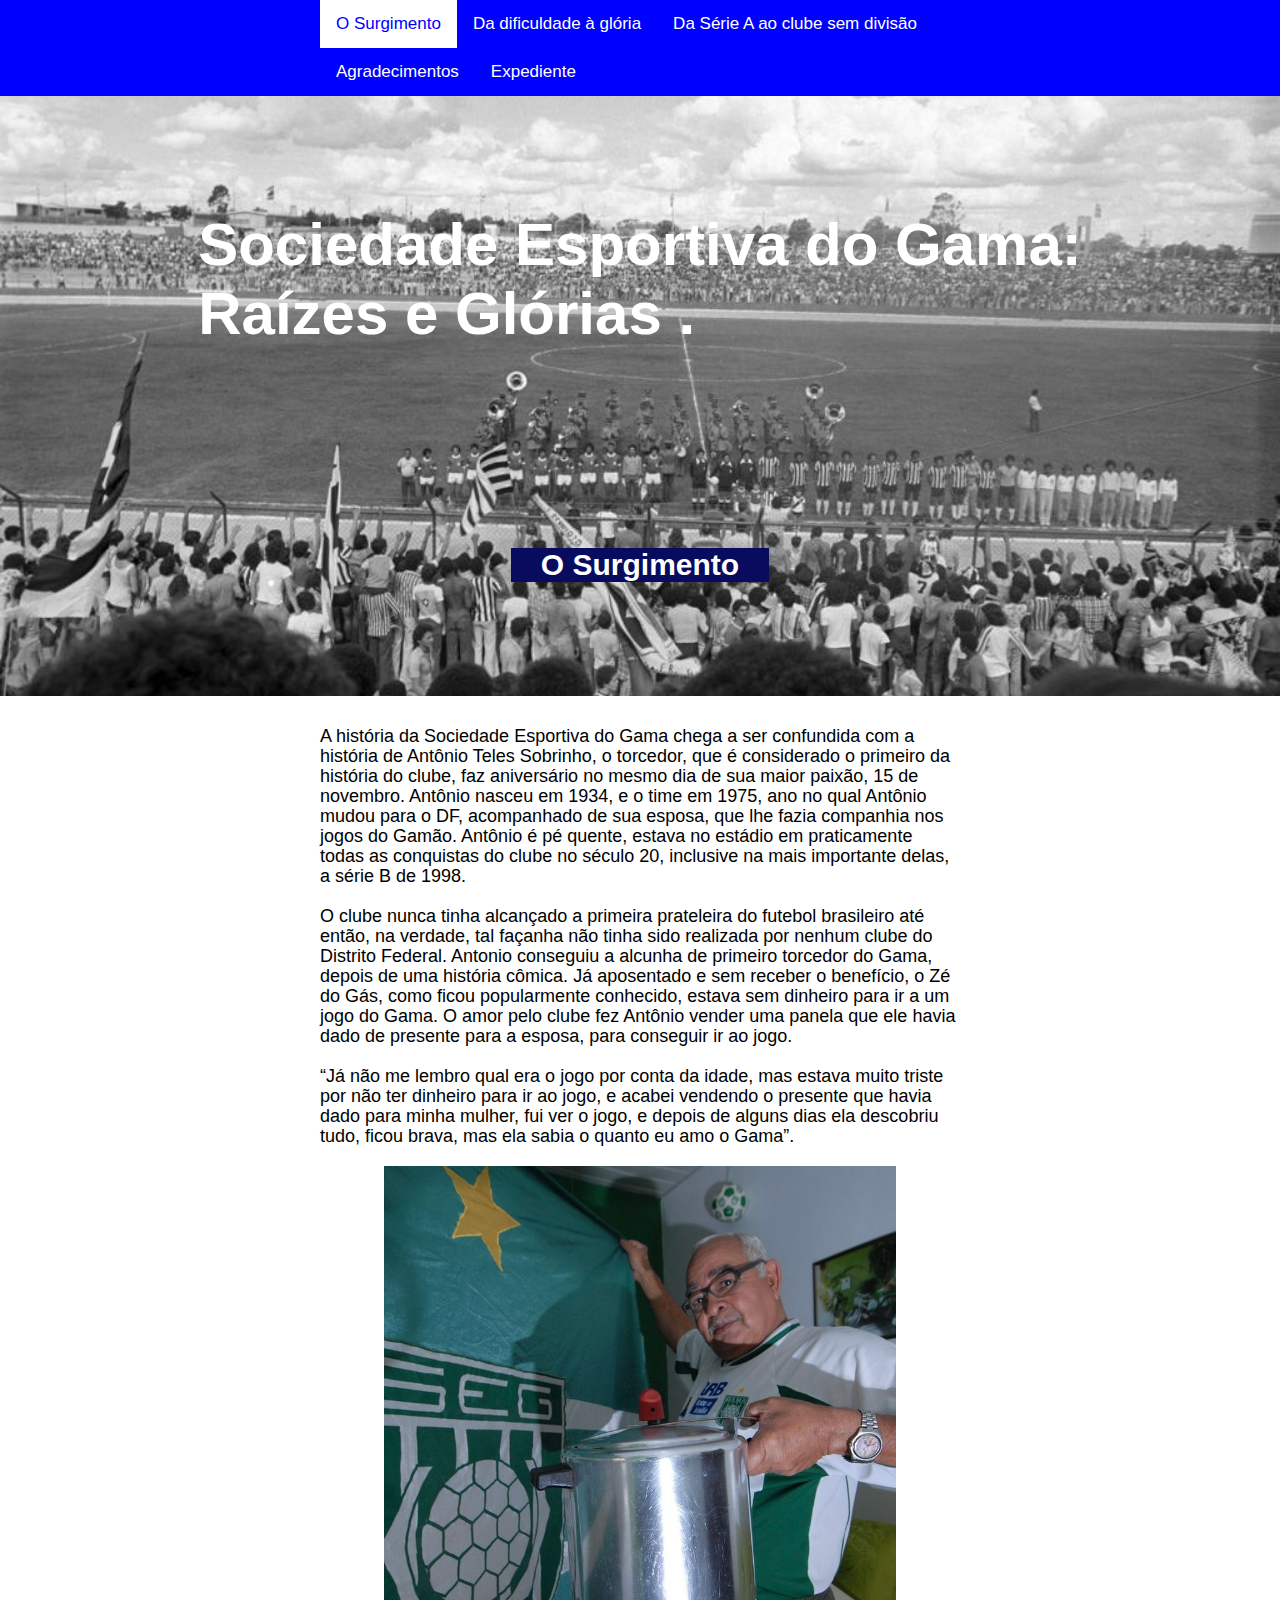
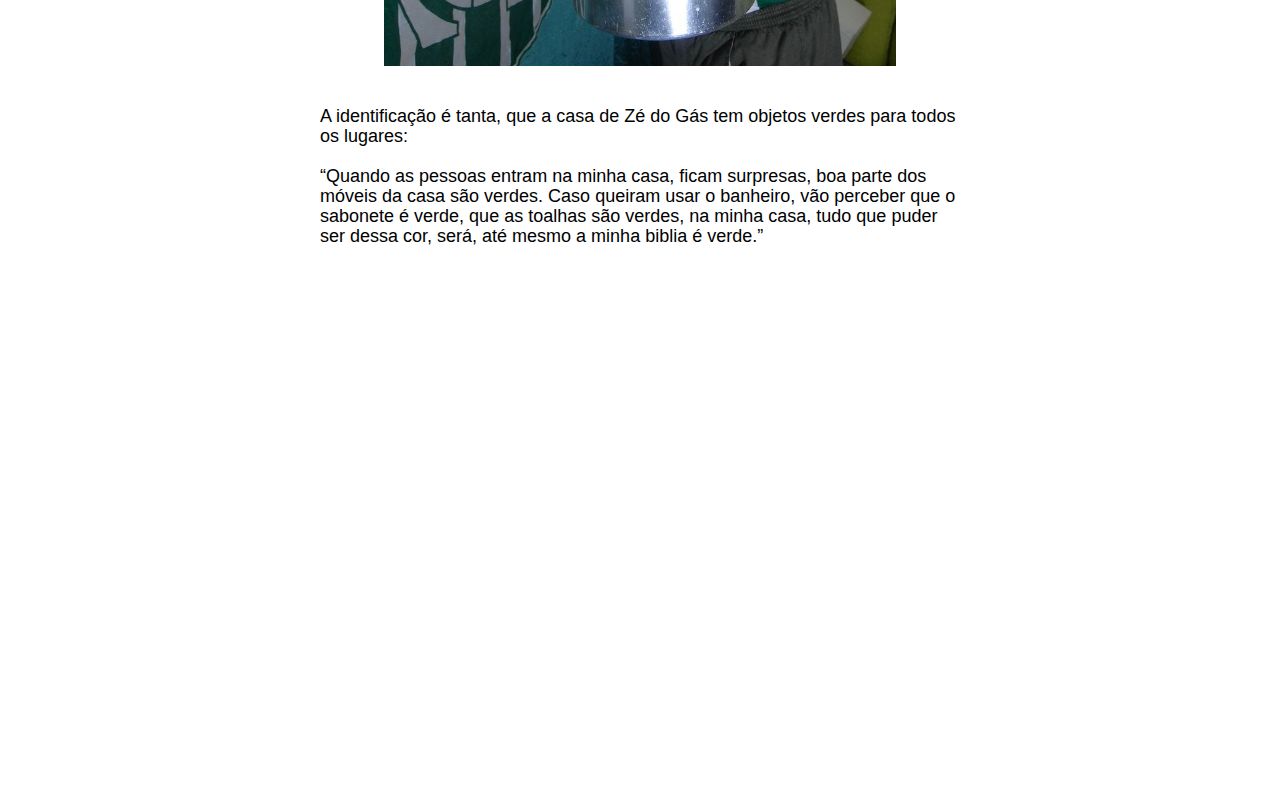
==== index.html @ 8f457e8c "teste1" ====
<!DOCTYPE html>
<html lang="en">

    <head>
        <meta charset="UTF-8">
        <meta name="viewport" content="width=device-widht, initial-scale=1.0">
        <link rel="stylesheet" href="styles.css">
        <title>O Surgimento - Sociedade esportiva do Gama: Raízes e Glórias</title>
    </head>

    <body>
        <header class="topnav">
            <div class="centernav">
                <a href="index.html" class="active">O Surgimento</a>
                <a href="#">Da dificuldade à glória</a>
                <a href="#">Da Série A ao clube sem divisão</a>
                <a href="#">Agradecimentos</a>
                <a href="#">Expediente</a>
            </div>
        </header>
        <div class="bg">
            <div class="bg-titulo">
                <h1 class="bg-texto">
                    Sociedade Esportiva do Gama:<br>Raízes e Glórias
                    <span>.</span>
                </h1>
            </div>
            <div class="bg-subtitulo">
                    <h5 class="bg-subtitulo-texto">
                        O Surgimento
                    </h5>
            </div>
        </div>
        <div class="texto1">
            <p>
                A história da Sociedade Esportiva do Gama chega a ser confundida com a história de Antônio Teles Sobrinho, o torcedor, que é considerado o primeiro da história do clube, faz aniversário no mesmo dia de sua maior paixão, 15 de novembro.
Antônio nasceu em 1934, e o time em 1975, ano no qual Antônio mudou para o DF, acompanhado de sua esposa, que lhe fazia companhia nos jogos do Gamão. Antônio é pé quente, estava no estádio em praticamente todas as conquistas do clube no século 20, inclusive na mais importante delas, a série B de 1998.
            </p>
            <div class="espaco"></div>
            <p>
                O clube nunca tinha alcançado a primeira prateleira do futebol brasileiro até então, na verdade, tal façanha não tinha sido realizada por nenhum clube do Distrito Federal. 
Antonio conseguiu a alcunha de primeiro torcedor do Gama, depois de uma história cômica. Já aposentado e sem receber o benefício, o Zé do Gás, como ficou popularmente conhecido, estava sem dinheiro para ir a um jogo do Gama. O amor pelo clube fez Antônio vender uma panela que ele havia dado de presente para a esposa, para conseguir ir ao jogo.
            </p>
            <div class="espaco"></div>
            <p class="citacao">
                “Já não me lembro qual era o jogo por conta da idade, mas estava muito triste por não ter dinheiro para ir ao jogo, e acabei vendendo o presente que havia dado para minha mulher, fui ver o jogo, e depois de alguns dias ela descobriu tudo, ficou brava, mas ela sabia o quanto eu amo o Gama”.
            </p>
        </div>
        <div class="espaco"></div>
        <div class="bg-imagem-panela"></div>
        <div class="espaco"></div>
        <div class="espaco"></div>
        <div class="texto2">
            <p>
                A identificação é tanta, que a casa de Zé do Gás tem objetos verdes para todos os lugares: 
            </p>
            <div class="espaco"></div>
            <p>
                “Quando as pessoas entram na minha casa, ficam surpresas, boa parte dos móveis da casa são verdes. Caso queiram usar o banheiro, vão perceber que o sabonete é verde, que as toalhas são verdes, na minha casa, tudo que puder ser dessa cor, será, até mesmo a minha biblia é verde.”
            </p>
        </div>
        <div class="espaco"></div>
        <div class="bg-imagem-biblia"></div>
        <div class="espaco"></div>
        <div class="espaco"></div>
    </body>


</html>
---- styles.css ----
*{
    margin: 0px;
    padding: 0px;
}

body{
    font-family: Arial, Helvetica, sans-serif;
}

.topnav{
    width: 100%;
    min-height: 40px;
    overflow: hidden;
    background-color: blue;
}

.centernav{
    width: 50%;
    margin-right: auto;
    margin-left: auto;
    border-bottom-color: white;
}

.topnav a{
    float: left;
    color: white;
    text-align: center;
    padding: 14px 16px;
    text-decoration: none;
    font-size: 17px;
}

.topnav a.active {
    background-color: white;
    color: blue;
}

.bg{
    display: flex;
    flex-direction: column;
    height: 600px;
    background-image: url(img/jogo\ botafogo\ x\ gama.jpeg);
    background-repeat: no-repeat;
    background-size: cover;
    background-position: center;
    position: relative;
    align-items: center;
    justify-content: center;
    transform-origin: center;
    max-width: 100%;
    overflow-x: hidden;
}

.bg-titulo{
    width: auto;
    margin-left: auto;
    margin-right: auto;
    height: auto;
}

.bg-texto{
    font-size: 60px;
    color: white;
    font-family: Arial,Helvetica,sans-serif;
}

.bg-subtitulo{
    width: auto;
    height: auto;
    margin-left: auto;
    margin-right: auto;
    background-color: rgb(9, 11, 95);
    margin-top: 200px;
}

.bg-subtitulo-texto{
    padding: 0px 30px 0px 30px;
    font-size: 30px;
    color: white;
    font-family: Arial, Helvetica, sans-serif;
}

.texto1{
    width: 50%;
    margin-top: 30px;
    margin-left: auto;
    margin-right: auto;
    height: auto;
    font-family: Arial, Helvetica, sans-serif;
    font-size: 18px;
    line-height: 20px;
}

p{
    display: block;
    margin-inline-start: 0px;
    margin-inline-end: 0px;
}

.espaco{
    width: 100%;
    height: 20px;
}

.bg-imagem-panela{
    display: flex;
    width: 40%;
    margin-left: auto;
    margin-right: auto;
    height: 500px;
    background-image: url(img/ze\ do\ gas\ panela.PNG);
    background-repeat: no-repeat;
    background-size: cover;
    background-position: center;
    position: relative;
    align-items: center;
    justify-content: center;
    transform-origin: center;
}

.texto2{
    width: 50%;
    margin-top: 0;
    margin-left: auto;
    margin-right: auto;
    height: auto;
    font-family: Arial, Helvetica, sans-serif;
    font-size: 18px;
    line-height: 20px;
}

.bg-imagem-biblia{
    display: flex;
    width: 40%;
    margin-left: auto;
    margin-right: auto;
    height: 500px;
    background-image: url(img/biblia-ze-do-gas.png);
    background-repeat: no-repeat;
    background-size: cover;
    background-position: center;
    position: relative;
    align-items: center;
    justify-content: center;
    transform-origin: center;
}
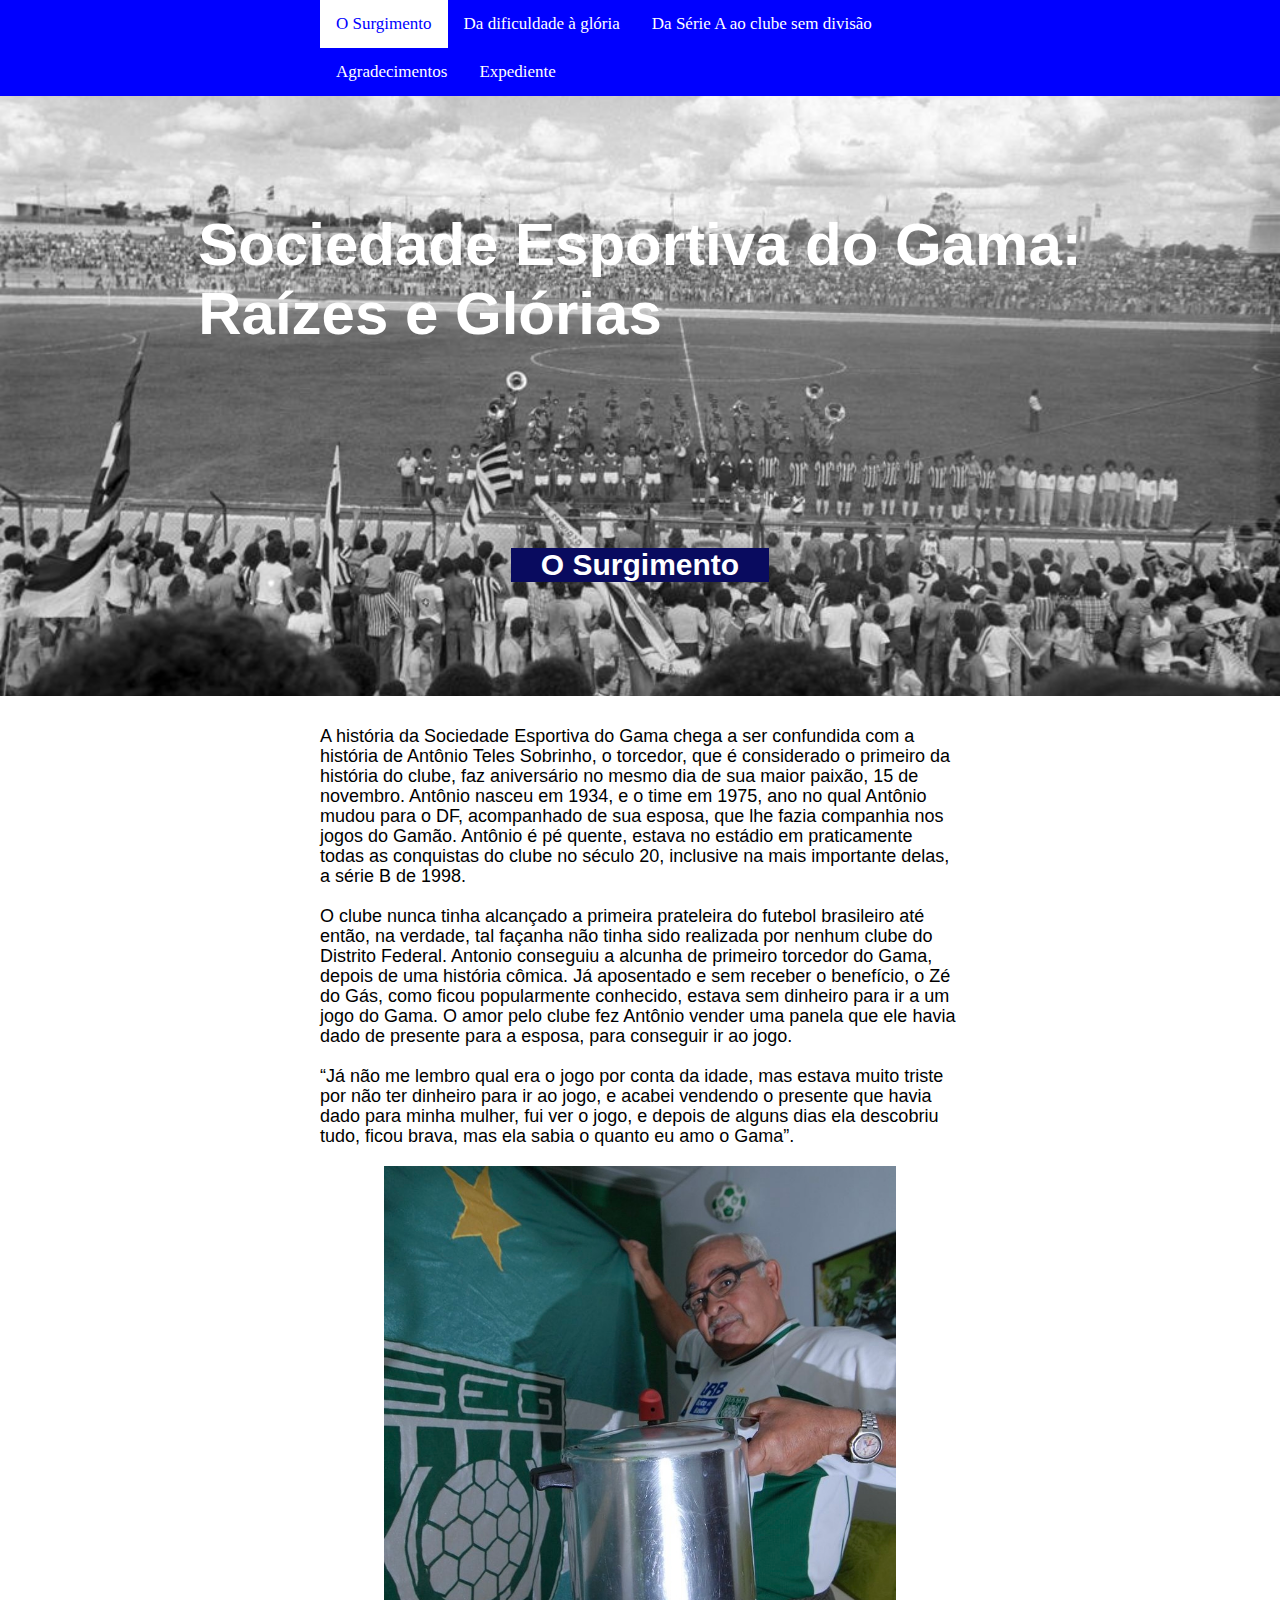
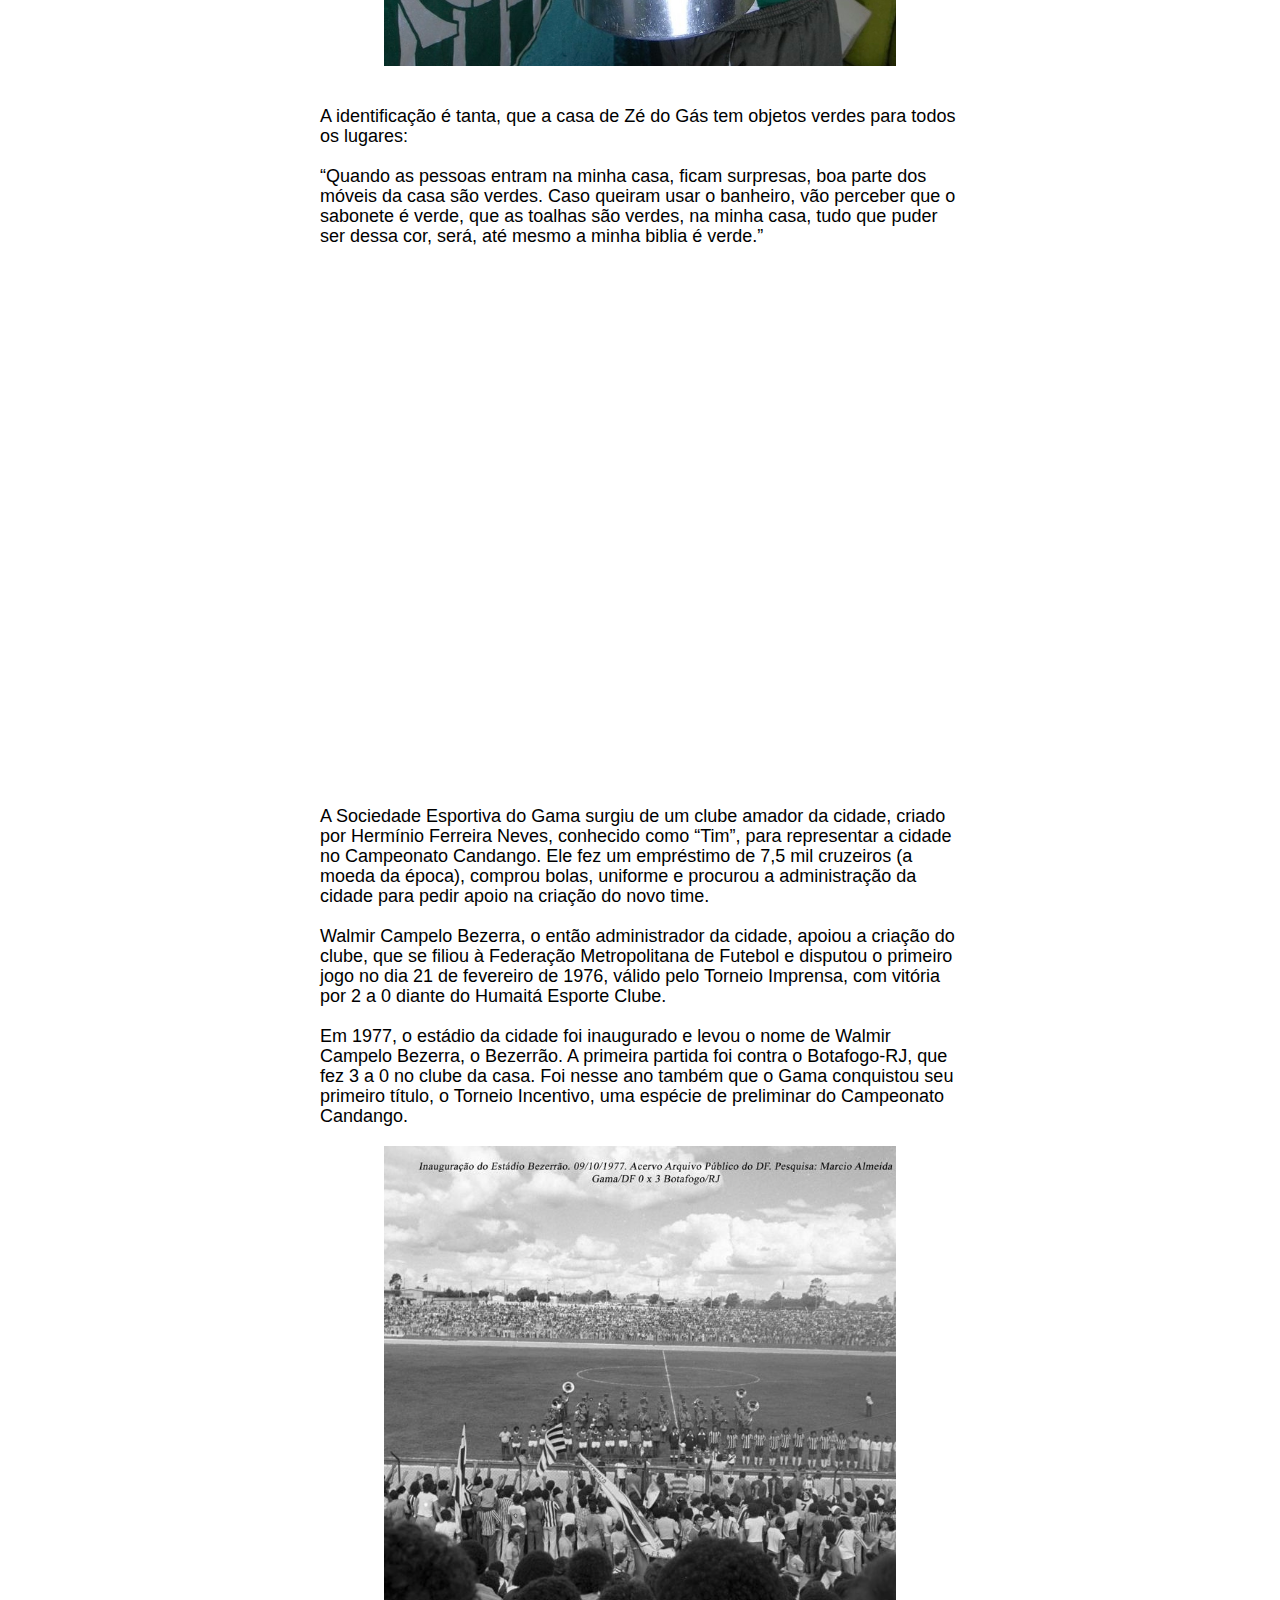
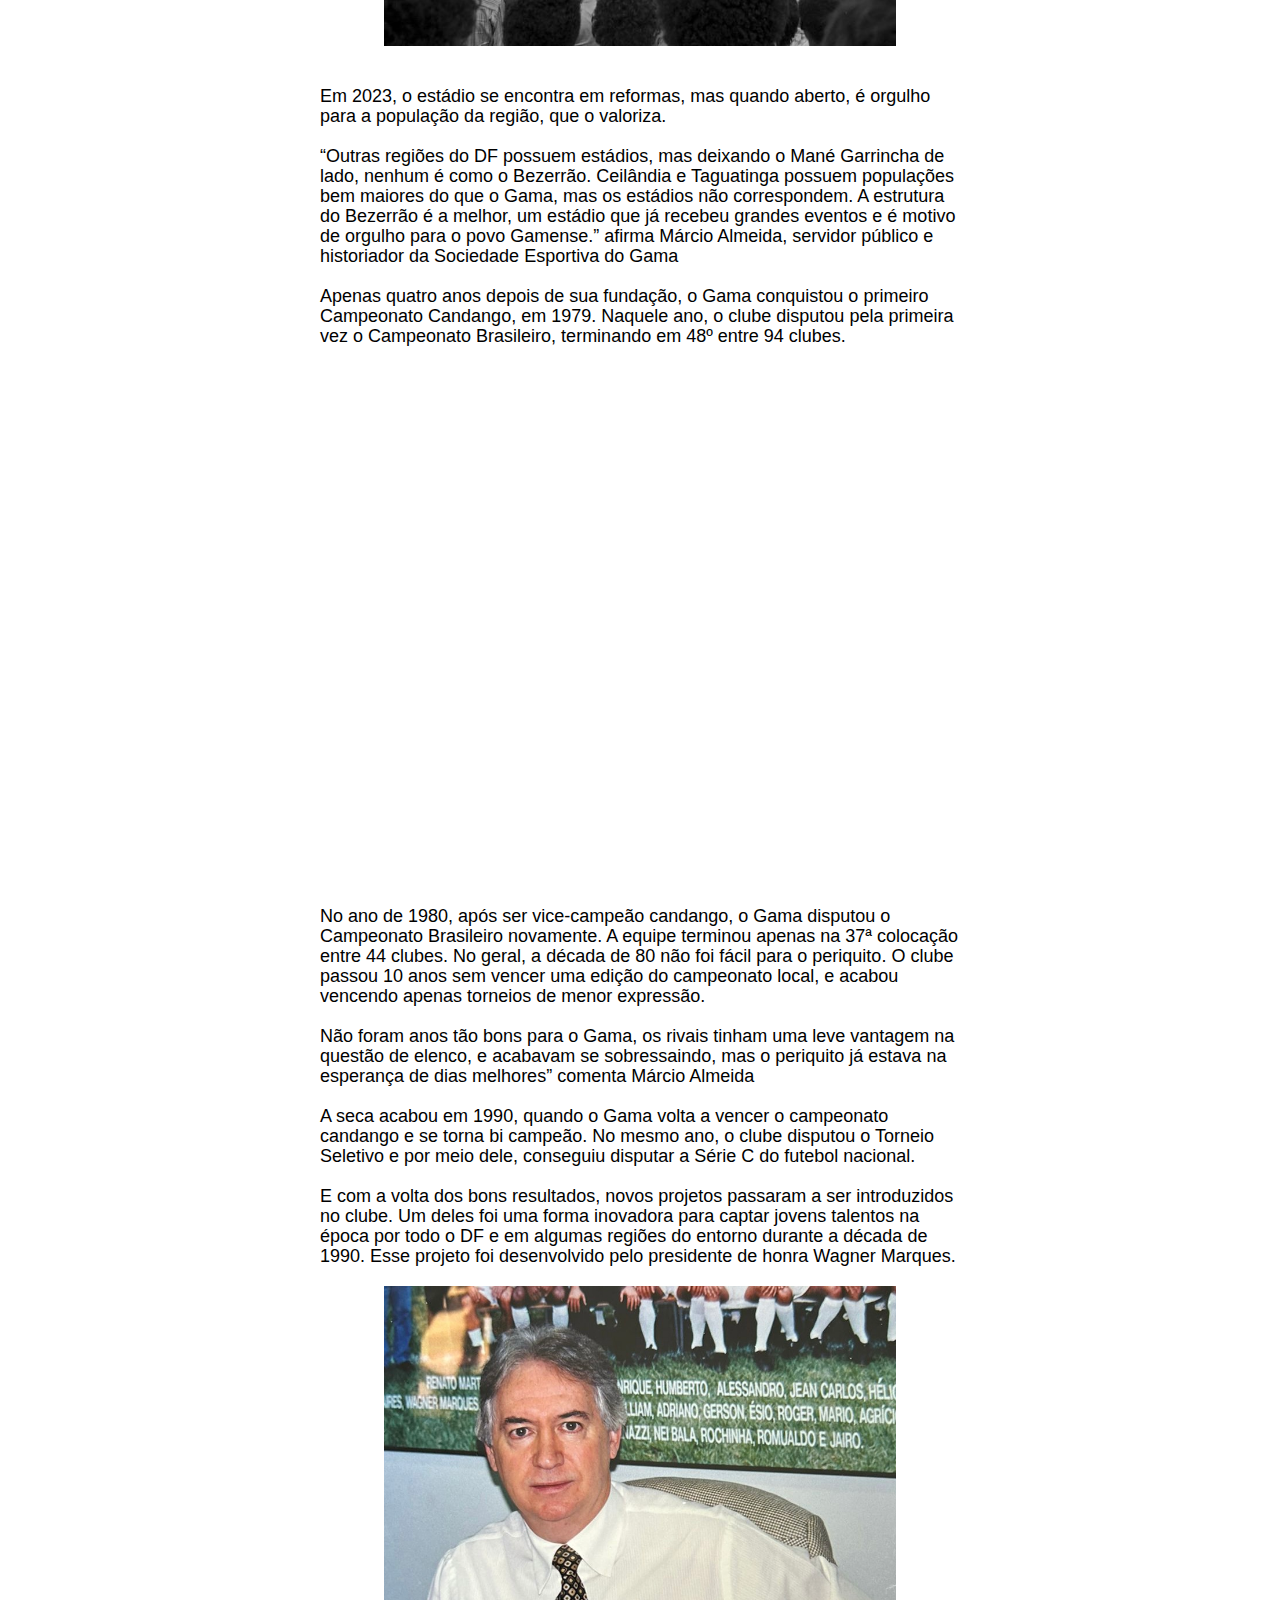
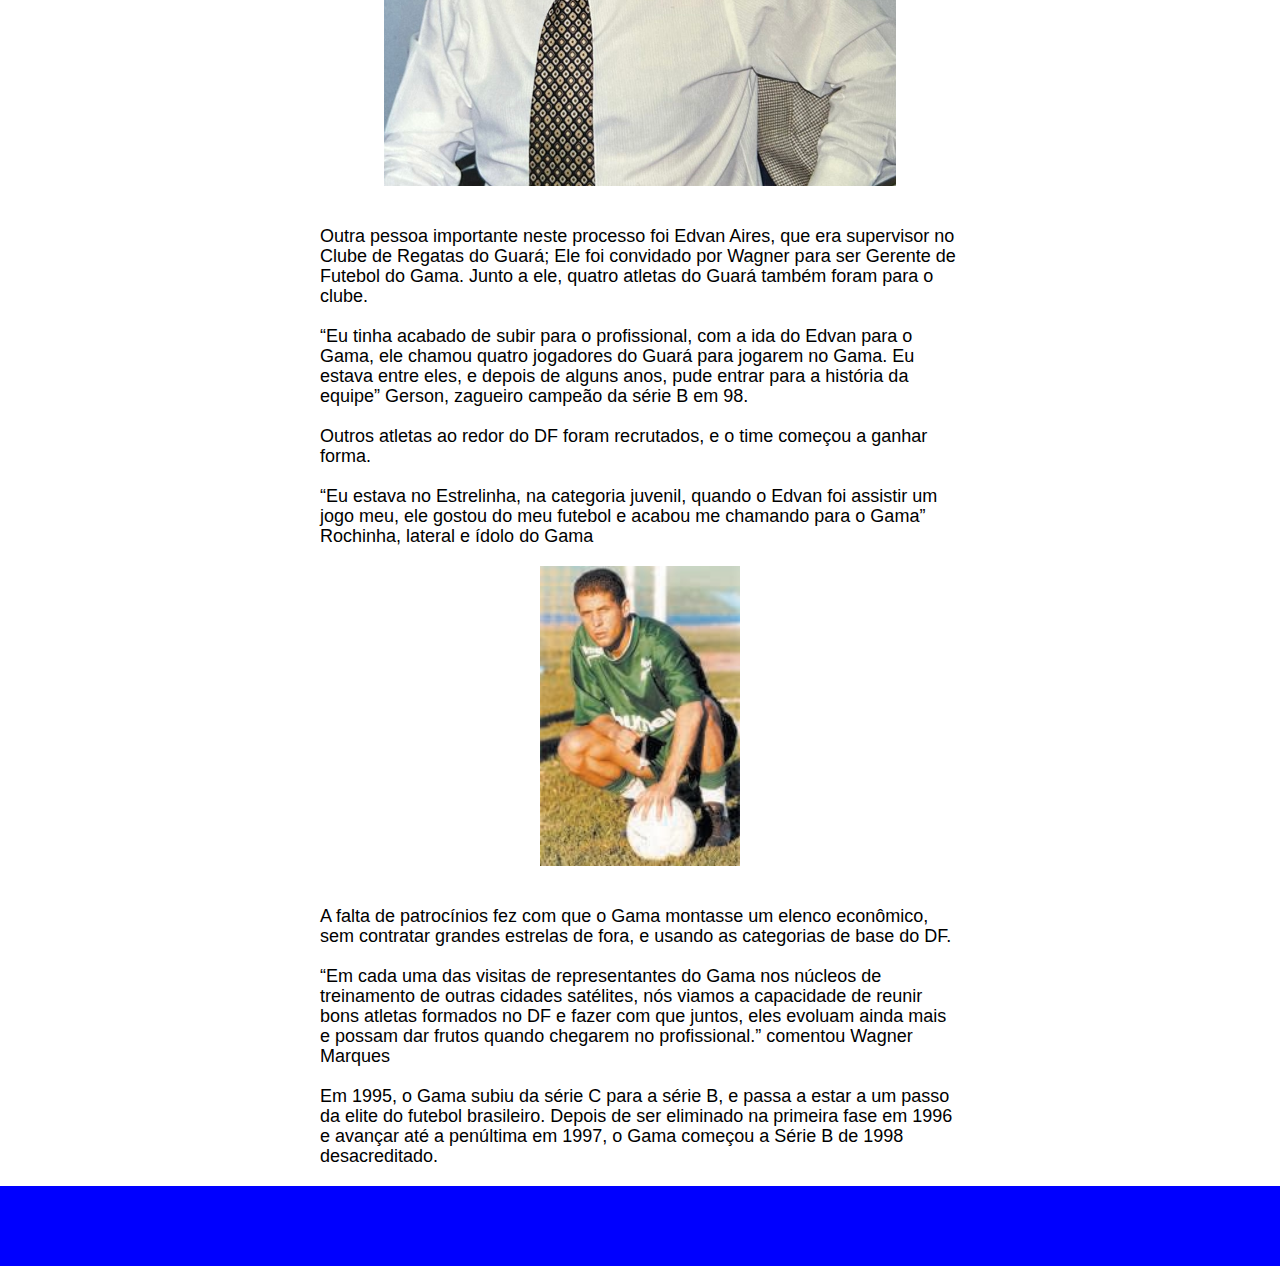
==== commit 3e5ca4cb: "teste3" ====
--- a/index.html
+++ b/index.html
@@ -1,69 +1,195 @@
 <!DOCTYPE html>
 <html lang="en">
 
-    <head>
-        <meta charset="UTF-8">
-        <meta name="viewport" content="width=device-widht, initial-scale=1.0">
-        <link rel="stylesheet" href="styles.css">
-        <title>O Surgimento - Sociedade esportiva do Gama: Raízes e Glórias</title>
-    </head>
+<head>
+    <meta charset="UTF-8">
+    <meta name="viewport" content="width=device-widht, initial-scale=1.0">
+    <link rel="stylesheet" href="styles.css">
+    <title>O Surgimento - Sociedade esportiva do Gama: Raízes e Glórias</title>
+</head>
 
-    <body>
-        <header class="topnav">
-            <div class="centernav">
-                <a href="index.html" class="active">O Surgimento</a>
-                <a href="#">Da dificuldade à glória</a>
-                <a href="#">Da Série A ao clube sem divisão</a>
-                <a href="#">Agradecimentos</a>
-                <a href="#">Expediente</a>
-            </div>
-        </header>
-        <div class="bg">
-            <div class="bg-titulo">
-                <h1 class="bg-texto">
-                    Sociedade Esportiva do Gama:<br>Raízes e Glórias
-                    <span>.</span>
-                </h1>
-            </div>
-            <div class="bg-subtitulo">
-                    <h5 class="bg-subtitulo-texto">
-                        O Surgimento
-                    </h5>
-            </div>
+<body>
+    <header class="topnav">
+        <div class="centernav">
+            <a href="index.html" class="active">O Surgimento</a>
+            <a href="#">Da dificuldade à glória</a>
+            <a href="#">Da Série A ao clube sem divisão</a>
+            <a href="#">Agradecimentos</a>
+            <a href="#">Expediente</a>
         </div>
-        <div class="texto1">
-            <p>
-                A história da Sociedade Esportiva do Gama chega a ser confundida com a história de Antônio Teles Sobrinho, o torcedor, que é considerado o primeiro da história do clube, faz aniversário no mesmo dia de sua maior paixão, 15 de novembro.
-Antônio nasceu em 1934, e o time em 1975, ano no qual Antônio mudou para o DF, acompanhado de sua esposa, que lhe fazia companhia nos jogos do Gamão. Antônio é pé quente, estava no estádio em praticamente todas as conquistas do clube no século 20, inclusive na mais importante delas, a série B de 1998.
-            </p>
-            <div class="espaco"></div>
-            <p>
-                O clube nunca tinha alcançado a primeira prateleira do futebol brasileiro até então, na verdade, tal façanha não tinha sido realizada por nenhum clube do Distrito Federal. 
-Antonio conseguiu a alcunha de primeiro torcedor do Gama, depois de uma história cômica. Já aposentado e sem receber o benefício, o Zé do Gás, como ficou popularmente conhecido, estava sem dinheiro para ir a um jogo do Gama. O amor pelo clube fez Antônio vender uma panela que ele havia dado de presente para a esposa, para conseguir ir ao jogo.
-            </p>
-            <div class="espaco"></div>
-            <p class="citacao">
-                “Já não me lembro qual era o jogo por conta da idade, mas estava muito triste por não ter dinheiro para ir ao jogo, e acabei vendendo o presente que havia dado para minha mulher, fui ver o jogo, e depois de alguns dias ela descobriu tudo, ficou brava, mas ela sabia o quanto eu amo o Gama”.
-            </p>
+    </header>
+    <div class="bg">
+        <div class="bg-titulo">
+            <h1 class="bg-texto">
+                Sociedade Esportiva do Gama:<br>Raízes e Glórias
+            </h1>
         </div>
+        <div class="bg-subtitulo">
+            <h5 class="bg-subtitulo-texto">
+                O Surgimento
+            </h5>
+        </div>
+    </div>
+    <div class="corpo">
+        <p>
+            A história da Sociedade Esportiva do Gama chega a ser confundida com a história de Antônio Teles Sobrinho, o
+            torcedor, que é considerado o primeiro da história do clube, faz aniversário no mesmo dia de sua maior
+            paixão, 15 de novembro.
+            Antônio nasceu em 1934, e o time em 1975, ano no qual Antônio mudou para o DF, acompanhado de sua esposa,
+            que lhe fazia companhia nos jogos do Gamão. Antônio é pé quente, estava no estádio em praticamente todas as
+            conquistas do clube no século 20, inclusive na mais importante delas, a série B de 1998.
+        </p>
         <div class="espaco"></div>
-        <div class="bg-imagem-panela"></div>
+        <p>
+            O clube nunca tinha alcançado a primeira prateleira do futebol brasileiro até então, na verdade, tal façanha
+            não tinha sido realizada por nenhum clube do Distrito Federal.
+            Antonio conseguiu a alcunha de primeiro torcedor do Gama, depois de uma história cômica. Já aposentado e sem
+            receber o benefício, o Zé do Gás, como ficou popularmente conhecido, estava sem dinheiro para ir a um jogo
+            do Gama. O amor pelo clube fez Antônio vender uma panela que ele havia dado de presente para a esposa, para
+            conseguir ir ao jogo.
+        </p>
+        <div class="espaco"></div>
+        <p>
+            “Já não me lembro qual era o jogo por conta da idade, mas estava muito triste por não ter dinheiro para ir
+            ao jogo, e acabei vendendo o presente que havia dado para minha mulher, fui ver o jogo, e depois de alguns
+            dias ela descobriu tudo, ficou brava, mas ela sabia o quanto eu amo o Gama”.
+        </p>
+        <div class="espaco"></div>
+        <div class="bg1"></div>
         <div class="espaco"></div>
         <div class="espaco"></div>
-        <div class="texto2">
-            <p>
-                A identificação é tanta, que a casa de Zé do Gás tem objetos verdes para todos os lugares: 
-            </p>
-            <div class="espaco"></div>
-            <p>
-                “Quando as pessoas entram na minha casa, ficam surpresas, boa parte dos móveis da casa são verdes. Caso queiram usar o banheiro, vão perceber que o sabonete é verde, que as toalhas são verdes, na minha casa, tudo que puder ser dessa cor, será, até mesmo a minha biblia é verde.”
-            </p>
-        </div>
+
+        <p>
+            A identificação é tanta, que a casa de Zé do Gás tem objetos verdes para todos os lugares:
+        </p>
         <div class="espaco"></div>
-        <div class="bg-imagem-biblia"></div>
+        <p>
+            “Quando as pessoas entram na minha casa, ficam surpresas, boa parte dos móveis da casa são verdes. Caso
+            queiram usar o banheiro, vão perceber que o sabonete é verde, que as toalhas são verdes, na minha casa, tudo
+            que puder ser dessa cor, será, até mesmo a minha biblia é verde.”
+        </p>
+        <div class="espaco"></div>
+        <div class="bg2"></div>
         <div class="espaco"></div>
         <div class="espaco"></div>
-    </body>
 
+        <p>
+            A Sociedade Esportiva do Gama surgiu de um clube amador da cidade, criado por Hermínio Ferreira Neves,
+            conhecido como “Tim”, para representar a cidade no Campeonato Candango. Ele fez um empréstimo de 7,5 mil
+            cruzeiros (a moeda da época), comprou bolas, uniforme e procurou a administração da cidade para pedir apoio
+            na criação do novo time.
+        </p>
+        <div class="espaco"></div>
+        <p>
+            Walmir Campelo Bezerra, o então administrador da cidade, apoiou a criação do clube, que se filiou à
+            Federação Metropolitana de Futebol e disputou o primeiro jogo no dia 21 de fevereiro de 1976, válido pelo
+            Torneio Imprensa, com vitória por 2 a 0 diante do Humaitá Esporte Clube.
+        </p>
+        <div class="espaco"></div>
+        <p>
+            Em 1977, o estádio da cidade foi inaugurado e levou o nome de Walmir Campelo Bezerra, o Bezerrão. A primeira
+            partida foi contra o Botafogo-RJ, que fez 3 a 0 no clube da casa. Foi nesse ano também que o Gama conquistou
+            seu primeiro título, o Torneio Incentivo, uma espécie de preliminar do Campeonato Candango.
+        </p>
+        <div class="espaco"></div>
+        <div class="bg3"></div>
+        <div class="espaco"></div>
+        <div class="espaco"></div>
 
+        <p>
+            Em 2023, o estádio se encontra em reformas, mas quando aberto, é orgulho para a população da região, que o
+            valoriza.
+        </p>
+        <div class="espaco"></div>
+        <p>
+            “Outras regiões do DF possuem estádios, mas deixando o Mané Garrincha de lado, nenhum é como o Bezerrão.
+            Ceilândia e Taguatinga possuem populações bem maiores do que o Gama, mas os estádios não correspondem. A
+            estrutura do Bezerrão é a melhor, um estádio que já recebeu grandes eventos e é motivo de orgulho para o
+            povo Gamense.” afirma Márcio Almeida, servidor público e historiador da Sociedade Esportiva do Gama
+        </p>
+        <div class="espaco"></div>
+        <p>
+            Apenas quatro anos depois de sua fundação, o Gama conquistou o primeiro Campeonato Candango, em 1979.
+            Naquele ano, o clube disputou pela primeira vez o Campeonato Brasileiro, terminando em 48º entre 94 clubes.
+        </p>
+        <div class="espaco"></div>
+        <div class="bg4"></div>
+        <div class="espaco"></div>
+        <div class="espaco"></div>
+
+        <p>
+            No ano de 1980, após ser vice-campeão candango, o Gama disputou o Campeonato Brasileiro novamente. A equipe
+            terminou apenas na 37ª colocação entre 44 clubes. No geral, a década de 80 não foi fácil para o periquito. O
+            clube passou 10 anos sem vencer uma edição do campeonato local, e acabou vencendo apenas torneios de menor
+            expressão.
+        </p>
+        <div class="espaco"></div>
+        <p>
+            Não foram anos tão bons para o Gama, os rivais tinham uma leve vantagem na questão de elenco, e acabavam se
+            sobressaindo, mas o periquito já estava na esperança de dias melhores” comenta Márcio Almeida
+        </p>
+        <div class="espaco"></div>
+        <p>
+            A seca acabou em 1990, quando o Gama volta a vencer o campeonato candango e se torna bi campeão. No mesmo
+            ano, o clube disputou o Torneio Seletivo e por meio dele, conseguiu disputar a Série C do futebol nacional.
+        </p>
+        <div class="espaco"></div>
+        <p>
+            E com a volta dos bons resultados, novos projetos passaram a ser introduzidos no clube. Um deles foi uma
+            forma inovadora para captar jovens talentos na época por todo o DF e em algumas regiões do entorno durante a
+            década de 1990. Esse projeto foi desenvolvido pelo presidente de honra Wagner Marques.
+        </p>
+        <div class="espaco"></div>
+        <div class="bg5"></div>
+        <div class="espaco"></div>
+        <div class="espaco"></div>
+
+        <p>
+            Outra pessoa importante neste processo foi Edvan Aires, que era supervisor no Clube de Regatas do Guará; Ele
+            foi convidado por Wagner para ser Gerente de Futebol do Gama. Junto a ele, quatro atletas do Guará também
+            foram para o clube.
+        </p>
+        <div class="espaco"></div>
+        <p>
+            “Eu tinha acabado de subir para o profissional, com a ida do Edvan para o Gama, ele chamou quatro jogadores
+            do Guará para jogarem no Gama. Eu estava entre eles, e depois de alguns anos, pude entrar para a história da
+            equipe”
+            Gerson, zagueiro campeão da série B em 98.
+        </p>
+        <div class="espaco"></div>
+        <p>
+            Outros atletas ao redor do DF foram recrutados, e o time começou a ganhar forma.
+        </p>
+        <div class="espaco"></div>
+        <p>
+            “Eu estava no Estrelinha, na categoria juvenil, quando o Edvan foi assistir um jogo meu, ele gostou do meu
+            futebol e acabou me chamando para o Gama” Rochinha, lateral e ídolo do Gama
+        </p>
+        <div class="espaco"></div>
+        <div class="bg6"></div>
+        <div class="espaco"></div>
+        <div class="espaco"></div>
+
+        <p>
+            A falta de patrocínios fez com que o Gama montasse um elenco econômico, sem contratar grandes estrelas de
+            fora, e usando as categorias de base do DF.
+        </p>
+        <div class="espaco"></div>
+        <p>
+            “Em cada uma das visitas de representantes do Gama nos núcleos de treinamento de outras cidades satélites,
+            nós viamos a capacidade de reunir bons atletas formados no DF e fazer com que juntos, eles evoluam ainda
+            mais e possam dar frutos quando chegarem no profissional.” comentou Wagner Marques
+        </p>
+        </p>
+        <div class="espaco"></div>
+        <p>
+            Em 1995, o Gama subiu da série C para a série B, e passa a estar a um passo da elite do futebol brasileiro.
+            Depois de ser eliminado na primeira fase em 1996 e avançar até a penúltima em 1997, o Gama começou a Série B
+            de 1998 desacreditado.
+        </p>
+        <div class="espaco"></div>
+    </div>
+
+    <footer></footer>
+</body>
 </html>--- a/styles.css
+++ b/styles.css
@@ -1,10 +1,6 @@
 *{
     margin: 0px;
     padding: 0px;
-}
-
-body{
-    font-family: Arial, Helvetica, sans-serif;
 }
 
 .topnav{
@@ -80,18 +76,18 @@
     font-family: Arial, Helvetica, sans-serif;
 }
 
-.texto1{
+.corpo{
     width: 50%;
     margin-top: 30px;
     margin-left: auto;
     margin-right: auto;
     height: auto;
+}
+
+p{
     font-family: Arial, Helvetica, sans-serif;
     font-size: 18px;
     line-height: 20px;
-}
-
-p{
     display: block;
     margin-inline-start: 0px;
     margin-inline-end: 0px;
@@ -102,9 +98,9 @@
     height: 20px;
 }
 
-.bg-imagem-panela{
-    display: flex;
-    width: 40%;
+.bg1{
+    display: flex;
+    width: 80%;
     margin-left: auto;
     margin-right: auto;
     height: 500px;
@@ -118,20 +114,9 @@
     transform-origin: center;
 }
 
-.texto2{
-    width: 50%;
-    margin-top: 0;
-    margin-left: auto;
-    margin-right: auto;
-    height: auto;
-    font-family: Arial, Helvetica, sans-serif;
-    font-size: 18px;
-    line-height: 20px;
-}
-
-.bg-imagem-biblia{
-    display: flex;
-    width: 40%;
+.bg2{
+    display: flex;
+    width: 80%;
     margin-left: auto;
     margin-right: auto;
     height: 500px;
@@ -143,4 +128,75 @@
     align-items: center;
     justify-content: center;
     transform-origin: center;
+}
+
+.bg3{
+    display: flex;
+    width: 80%;
+    margin-left: auto;
+    margin-right: auto;
+    height: 500px;
+    background-image: url(img/jogo\ botafogo\ x\ gama.jpeg);
+    background-repeat: no-repeat;
+    background-size: cover;
+    background-position: center;
+    position: relative;
+    align-items: center;
+    justify-content: center;
+    transform-origin: center;
+}
+
+
+.bg4{
+    display: flex;
+    width: 88%;
+    margin-left: auto;
+    margin-right: auto;
+    height: 500px;
+    background-image: url(img/foto\ elenco\ 79.jpeg);
+    background-repeat: no-repeat;
+    background-size: cover;
+    background-position: center;
+    position: relative;
+    align-items: center;
+    justify-content: center;
+    transform-origin: center;
+}
+
+.bg5{
+    display: flex;
+    width: 80%;
+    margin-left: auto;
+    margin-right: auto;
+    height: 500px;
+    background-image: url(img/Wagner\ Marques.jpg);
+    background-repeat: no-repeat;
+    background-size: cover;
+    background-position: center;
+    position: relative;
+    align-items: center;
+    justify-content: center;
+    transform-origin: center;
+}
+
+.bg6{
+    display: flex;
+    width: 200px;
+    margin-left: auto;
+    margin-right: auto;
+    height: 300px;
+    background-image: url(img/rochinha\ como\ jogador.jpg);
+    background-repeat: no-repeat;
+    background-size: cover;
+    background-position: center;
+    position: relative;
+    align-items: center;
+    justify-content: center;
+    transform-origin: center;
+}
+
+footer{
+    width: 100%;
+    height: 80px;
+    background-color: blue;
 }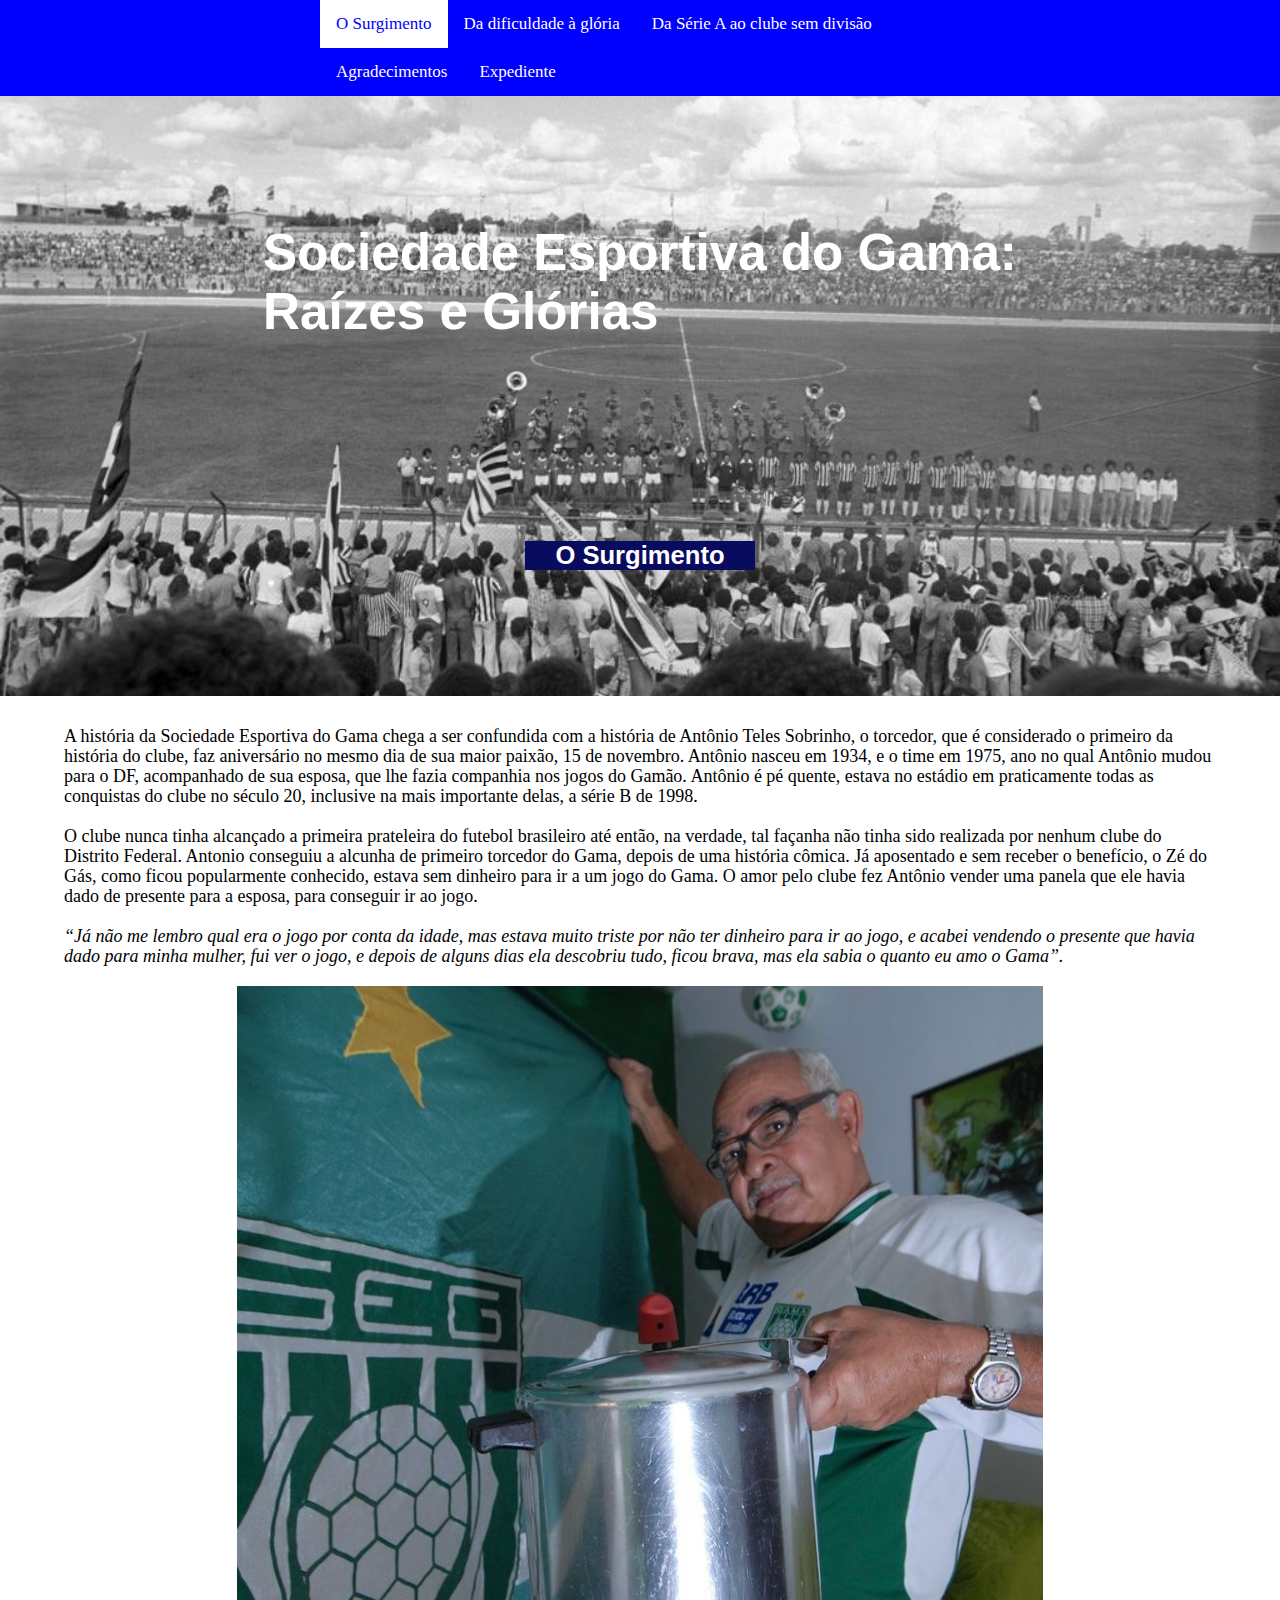
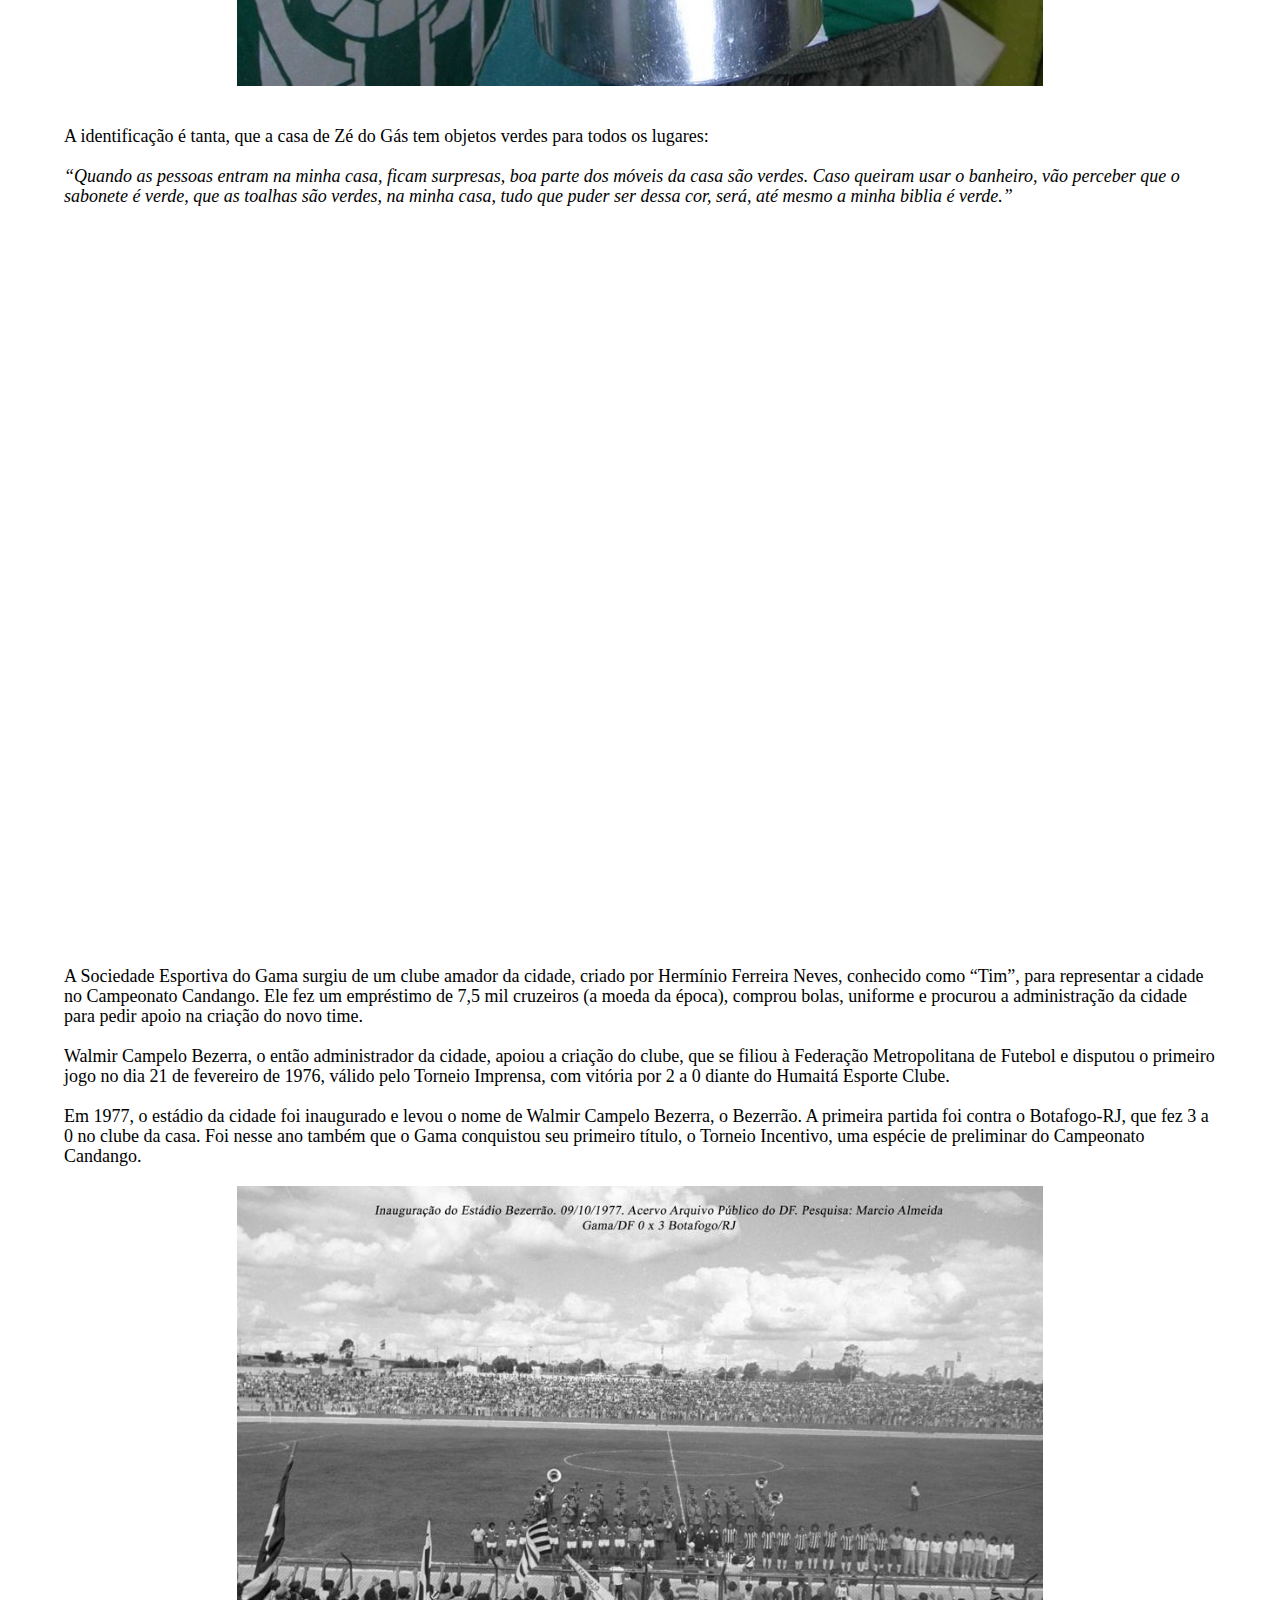
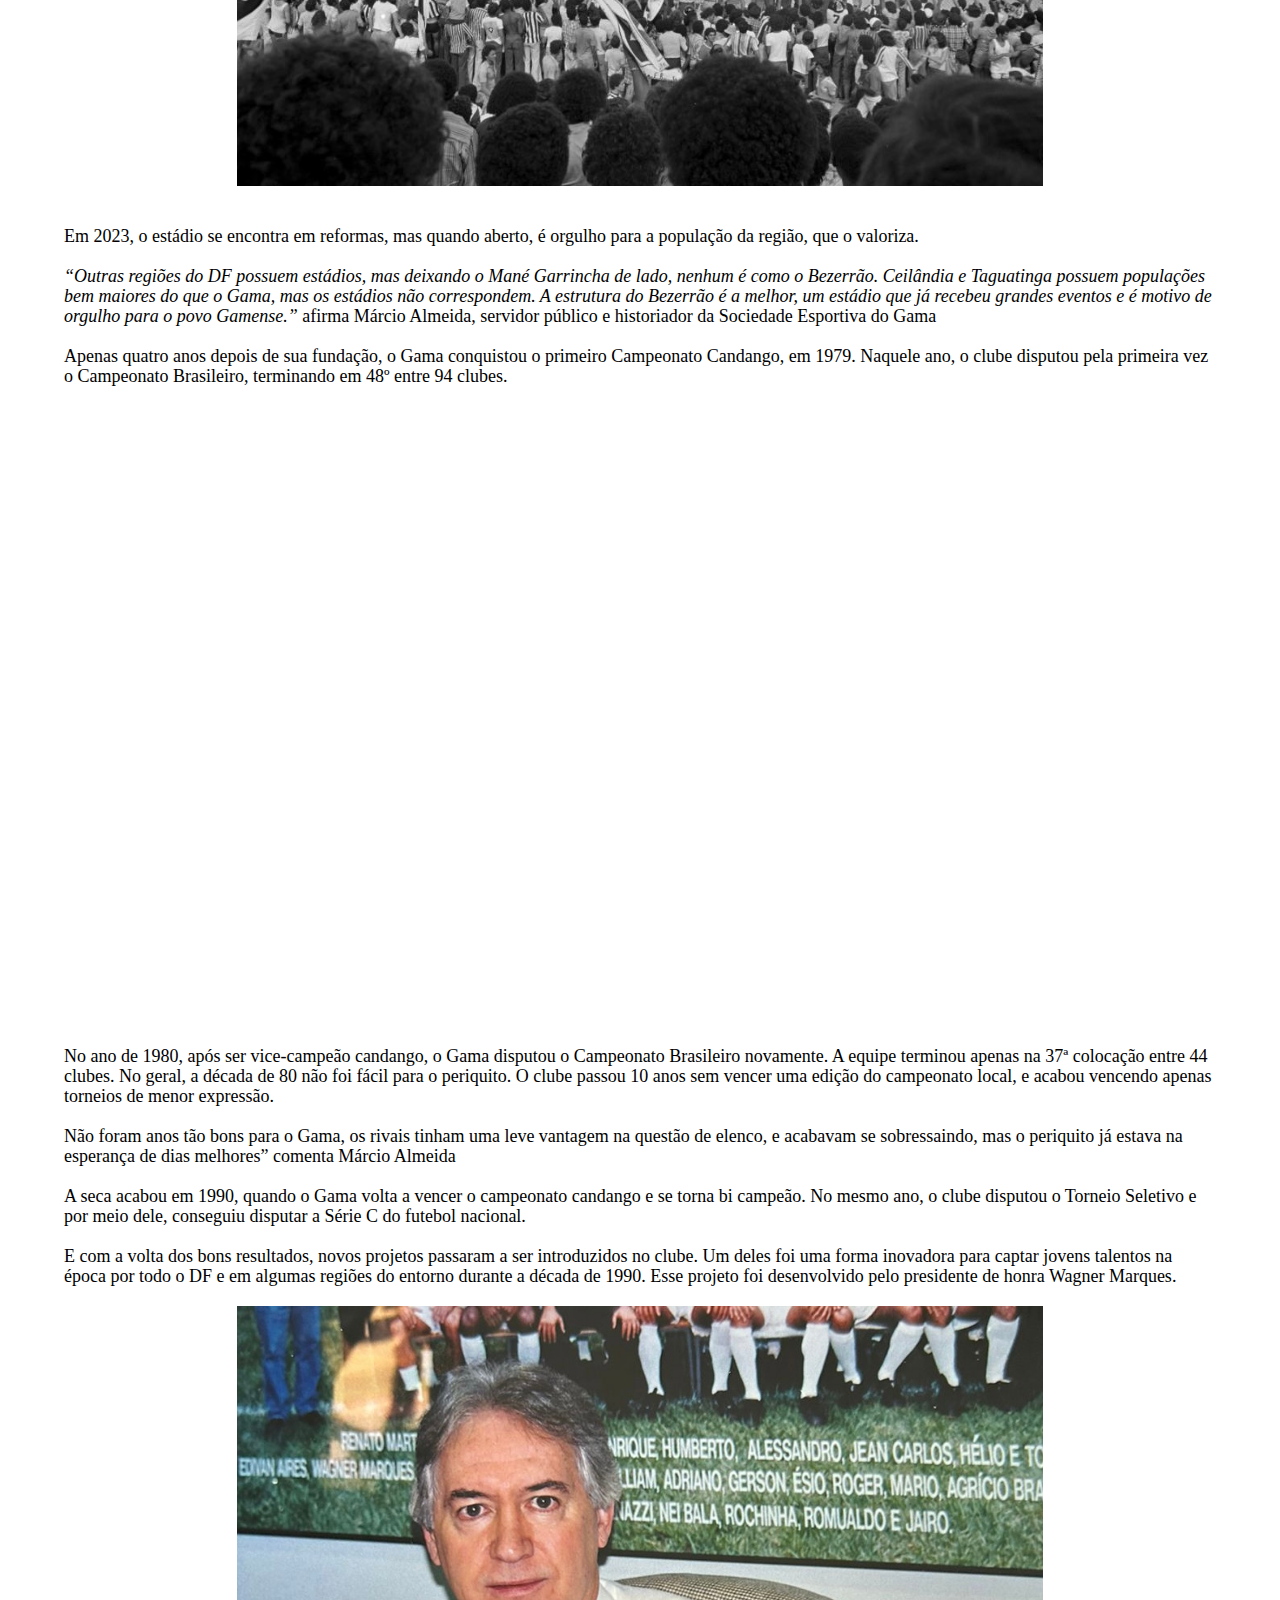
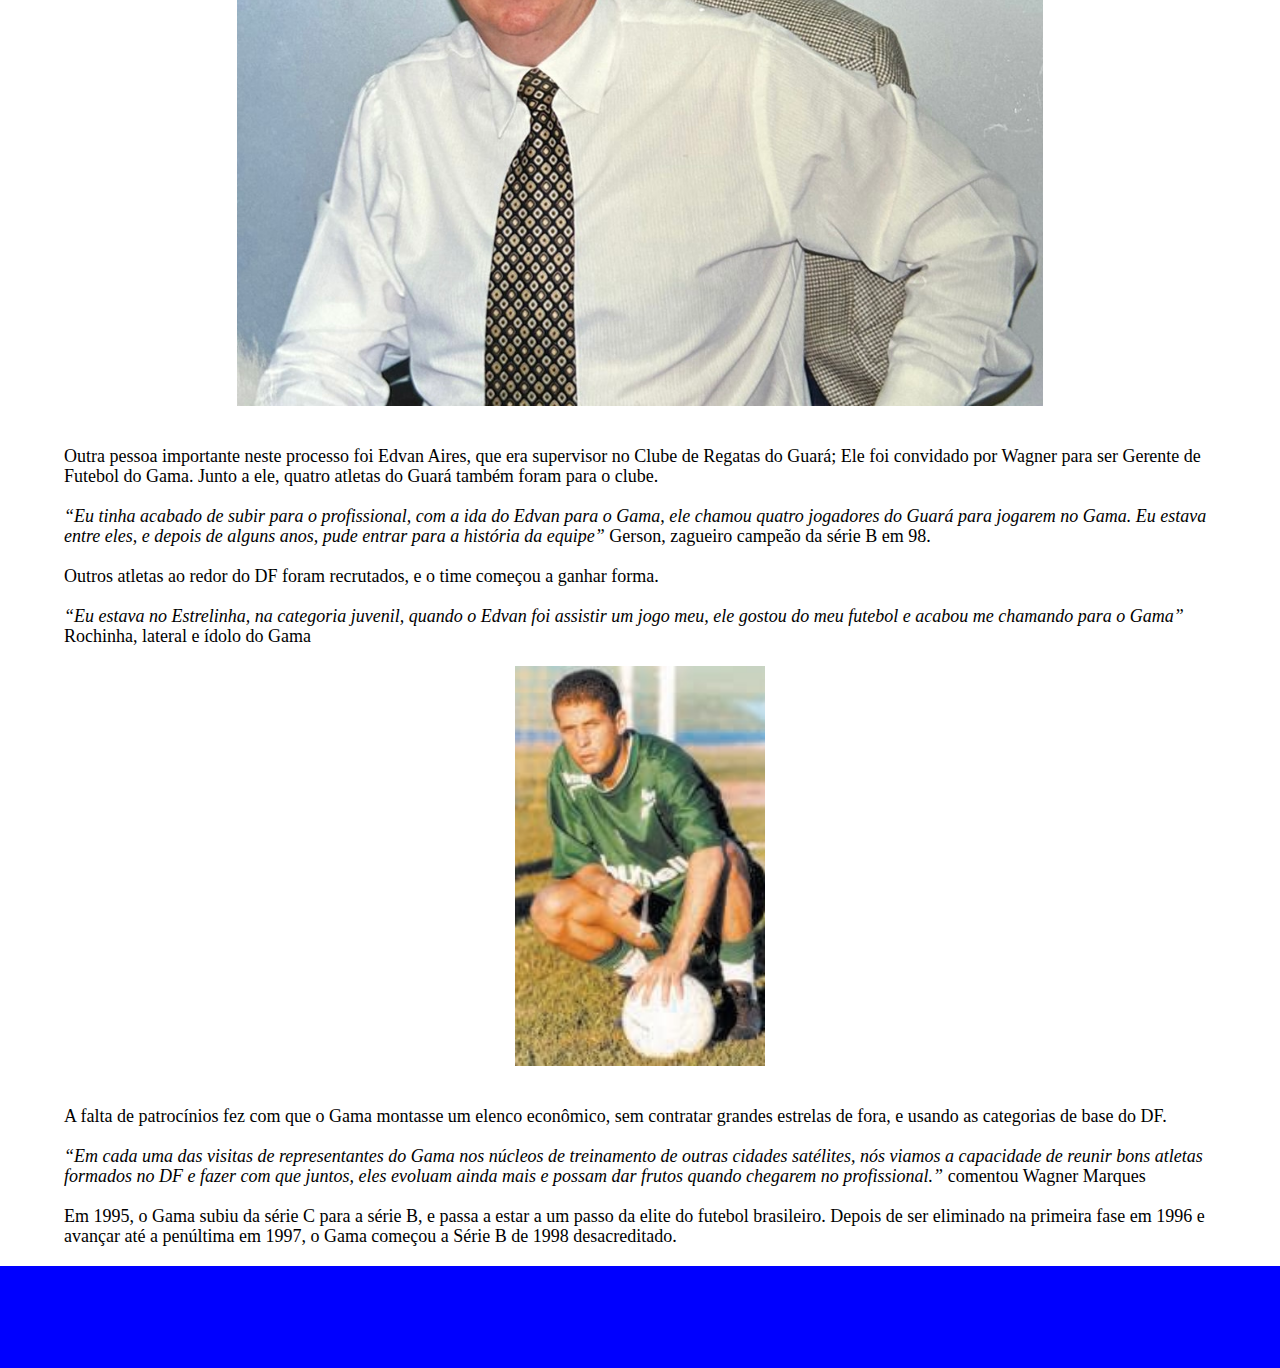
==== commit 662e7fdc: "teste-responsividade" ====
--- a/index.html
+++ b/index.html
@@ -12,10 +12,10 @@
     <header class="topnav">
         <div class="centernav">
             <a href="index.html" class="active">O Surgimento</a>
-            <a href="#">Da dificuldade à glória</a>
-            <a href="#">Da Série A ao clube sem divisão</a>
-            <a href="#">Agradecimentos</a>
-            <a href="#">Expediente</a>
+            <a href="./html/page1.html">Da dificuldade à glória</a>
+            <a href="./html/page2.html">Da Série A ao clube sem divisão</a>
+            <a href="./html/page3.html">Agradecimentos</a>
+            <a href="./html/page4.html">Expediente</a>
         </div>
     </header>
     <div class="bg">
@@ -50,9 +50,11 @@
         </p>
         <div class="espaco"></div>
         <p>
-            “Já não me lembro qual era o jogo por conta da idade, mas estava muito triste por não ter dinheiro para ir
+            <span class="aspas">
+                “Já não me lembro qual era o jogo por conta da idade, mas estava muito triste por não ter dinheiro para ir
             ao jogo, e acabei vendendo o presente que havia dado para minha mulher, fui ver o jogo, e depois de alguns
             dias ela descobriu tudo, ficou brava, mas ela sabia o quanto eu amo o Gama”.
+            </span>
         </p>
         <div class="espaco"></div>
         <div class="bg1"></div>
@@ -64,9 +66,11 @@
         </p>
         <div class="espaco"></div>
         <p>
-            “Quando as pessoas entram na minha casa, ficam surpresas, boa parte dos móveis da casa são verdes. Caso
+            <span class="aspas">
+                “Quando as pessoas entram na minha casa, ficam surpresas, boa parte dos móveis da casa são verdes. Caso
             queiram usar o banheiro, vão perceber que o sabonete é verde, que as toalhas são verdes, na minha casa, tudo
             que puder ser dessa cor, será, até mesmo a minha biblia é verde.”
+            </span>
         </p>
         <div class="espaco"></div>
         <div class="bg2"></div>
@@ -102,10 +106,12 @@
         </p>
         <div class="espaco"></div>
         <p>
-            “Outras regiões do DF possuem estádios, mas deixando o Mané Garrincha de lado, nenhum é como o Bezerrão.
+            <span class="aspas">
+                “Outras regiões do DF possuem estádios, mas deixando o Mané Garrincha de lado, nenhum é como o Bezerrão.
             Ceilândia e Taguatinga possuem populações bem maiores do que o Gama, mas os estádios não correspondem. A
             estrutura do Bezerrão é a melhor, um estádio que já recebeu grandes eventos e é motivo de orgulho para o
-            povo Gamense.” afirma Márcio Almeida, servidor público e historiador da Sociedade Esportiva do Gama
+            povo Gamense.”
+            </span> afirma Márcio Almeida, servidor público e historiador da Sociedade Esportiva do Gama
         </p>
         <div class="espaco"></div>
         <p>
@@ -151,9 +157,11 @@
         </p>
         <div class="espaco"></div>
         <p>
-            “Eu tinha acabado de subir para o profissional, com a ida do Edvan para o Gama, ele chamou quatro jogadores
+            <span class="aspas">
+                “Eu tinha acabado de subir para o profissional, com a ida do Edvan para o Gama, ele chamou quatro jogadores
             do Guará para jogarem no Gama. Eu estava entre eles, e depois de alguns anos, pude entrar para a história da
             equipe”
+            </span>
             Gerson, zagueiro campeão da série B em 98.
         </p>
         <div class="espaco"></div>
@@ -162,8 +170,10 @@
         </p>
         <div class="espaco"></div>
         <p>
-            “Eu estava no Estrelinha, na categoria juvenil, quando o Edvan foi assistir um jogo meu, ele gostou do meu
-            futebol e acabou me chamando para o Gama” Rochinha, lateral e ídolo do Gama
+            <span class="aspas">
+                “Eu estava no Estrelinha, na categoria juvenil, quando o Edvan foi assistir um jogo meu, ele gostou do meu
+            futebol e acabou me chamando para o Gama”
+            </span> Rochinha, lateral e ídolo do Gama
         </p>
         <div class="espaco"></div>
         <div class="bg6"></div>
@@ -176,9 +186,11 @@
         </p>
         <div class="espaco"></div>
         <p>
-            “Em cada uma das visitas de representantes do Gama nos núcleos de treinamento de outras cidades satélites,
+            <span class="aspas">
+                “Em cada uma das visitas de representantes do Gama nos núcleos de treinamento de outras cidades satélites,
             nós viamos a capacidade de reunir bons atletas formados no DF e fazer com que juntos, eles evoluam ainda
-            mais e possam dar frutos quando chegarem no profissional.” comentou Wagner Marques
+            mais e possam dar frutos quando chegarem no profissional.”
+            </span> comentou Wagner Marques
         </p>
         </p>
         <div class="espaco"></div>
--- a/styles.css
+++ b/styles.css
@@ -3,9 +3,13 @@
     padding: 0px;
 }
 
+body {
+    font-size: 16px;
+}
+
 .topnav{
     width: 100%;
-    min-height: 40px;
+    min-height: 2vw;
     overflow: hidden;
     background-color: blue;
 }
@@ -55,7 +59,7 @@
 }
 
 .bg-texto{
-    font-size: 60px;
+    font-size: 4vw;
     color: white;
     font-family: Arial,Helvetica,sans-serif;
 }
@@ -71,21 +75,25 @@
 
 .bg-subtitulo-texto{
     padding: 0px 30px 0px 30px;
-    font-size: 30px;
+    font-size: 2vw;
     color: white;
     font-family: Arial, Helvetica, sans-serif;
 }
 
 .corpo{
-    width: 50%;
+    width: 90%;
     margin-top: 30px;
     margin-left: auto;
     margin-right: auto;
     height: auto;
 }
 
+.bg1, .bg2, .bg3, .bg4, .bg5, .bg6 {
+    height: 30vw;
+}
+
 p{
-    font-family: Arial, Helvetica, sans-serif;
+    font-family: serif;
     font-size: 18px;
     line-height: 20px;
     display: block;
@@ -93,6 +101,10 @@
     margin-inline-end: 0px;
 }
 
+.aspas {
+    font-style: italic;
+}
+
 .espaco{
     width: 100%;
     height: 20px;
@@ -100,59 +112,59 @@
 
 .bg1{
     display: flex;
+    width: 70%;
+    margin-left: auto;
+    margin-right: auto;
+    height: 700px;
+    background-image: url(img/ze\ do\ gas\ panela.PNG);
+    background-repeat: no-repeat;
+    background-size: cover;
+    background-position: center;
+    position: relative;
+    align-items: center;
+    justify-content: center;
+    transform-origin: center;
+}
+
+.bg2{
+    display: flex;
+    width: 70%;
+    margin-left: auto;
+    margin-right: auto;
+    height: 700px;
+    background-image: url(img/biblia-ze-do-gas.png);
+    background-repeat: no-repeat;
+    background-size: cover;
+    background-position: center;
+    position: relative;
+    align-items: center;
+    justify-content: center;
+    transform-origin: center;
+}
+
+.bg3{
+    display: flex;
+    width: 70%;
+    margin-left: auto;
+    margin-right: auto;
+    height: 600px;
+    background-image: url(img/jogo\ botafogo\ x\ gama.jpeg);
+    background-repeat: no-repeat;
+    background-size: cover;
+    background-position: center;
+    position: relative;
+    align-items: center;
+    justify-content: center;
+    transform-origin: center;
+}
+
+
+.bg4{
+    display: flex;
     width: 80%;
     margin-left: auto;
     margin-right: auto;
-    height: 500px;
-    background-image: url(img/ze\ do\ gas\ panela.PNG);
-    background-repeat: no-repeat;
-    background-size: cover;
-    background-position: center;
-    position: relative;
-    align-items: center;
-    justify-content: center;
-    transform-origin: center;
-}
-
-.bg2{
-    display: flex;
-    width: 80%;
-    margin-left: auto;
-    margin-right: auto;
-    height: 500px;
-    background-image: url(img/biblia-ze-do-gas.png);
-    background-repeat: no-repeat;
-    background-size: cover;
-    background-position: center;
-    position: relative;
-    align-items: center;
-    justify-content: center;
-    transform-origin: center;
-}
-
-.bg3{
-    display: flex;
-    width: 80%;
-    margin-left: auto;
-    margin-right: auto;
-    height: 500px;
-    background-image: url(img/jogo\ botafogo\ x\ gama.jpeg);
-    background-repeat: no-repeat;
-    background-size: cover;
-    background-position: center;
-    position: relative;
-    align-items: center;
-    justify-content: center;
-    transform-origin: center;
-}
-
-
-.bg4{
-    display: flex;
-    width: 88%;
-    margin-left: auto;
-    margin-right: auto;
-    height: 500px;
+    height: 600px;
     background-image: url(img/foto\ elenco\ 79.jpeg);
     background-repeat: no-repeat;
     background-size: cover;
@@ -165,10 +177,10 @@
 
 .bg5{
     display: flex;
-    width: 80%;
-    margin-left: auto;
-    margin-right: auto;
-    height: 500px;
+    width: 70%;
+    margin-left: auto;
+    margin-right: auto;
+    height: 700px;
     background-image: url(img/Wagner\ Marques.jpg);
     background-repeat: no-repeat;
     background-size: cover;
@@ -181,10 +193,10 @@
 
 .bg6{
     display: flex;
-    width: 200px;
-    margin-left: auto;
-    margin-right: auto;
-    height: 300px;
+    width: 250px;
+    margin-left: auto;
+    margin-right: auto;
+    height: 400px;
     background-image: url(img/rochinha\ como\ jogador.jpg);
     background-repeat: no-repeat;
     background-size: cover;
@@ -197,6 +209,42 @@
 
 footer{
     width: 100%;
-    height: 80px;
+    height: 8vw;
     background-color: blue;
+}
+
+@media only screen and (max-width: 768px) {
+    .bg {
+        height: 400px;
+    }
+
+    .bg1{
+        width: 70%;
+        height: 300px;
+    }
+
+    .bg2 {
+        width: 70%;
+        height: 300px;
+    }
+
+    .bg3 {
+        width: 90%;
+        height: 300px;
+    }
+
+    .bg4 {
+        width: 90%;
+        height: 180px;
+    }
+
+    .bg5 {
+        width: 80%;
+        height: 300px;
+    }
+
+    .bg6 {
+        width: 60%;
+        height: 340px;
+    }
 }